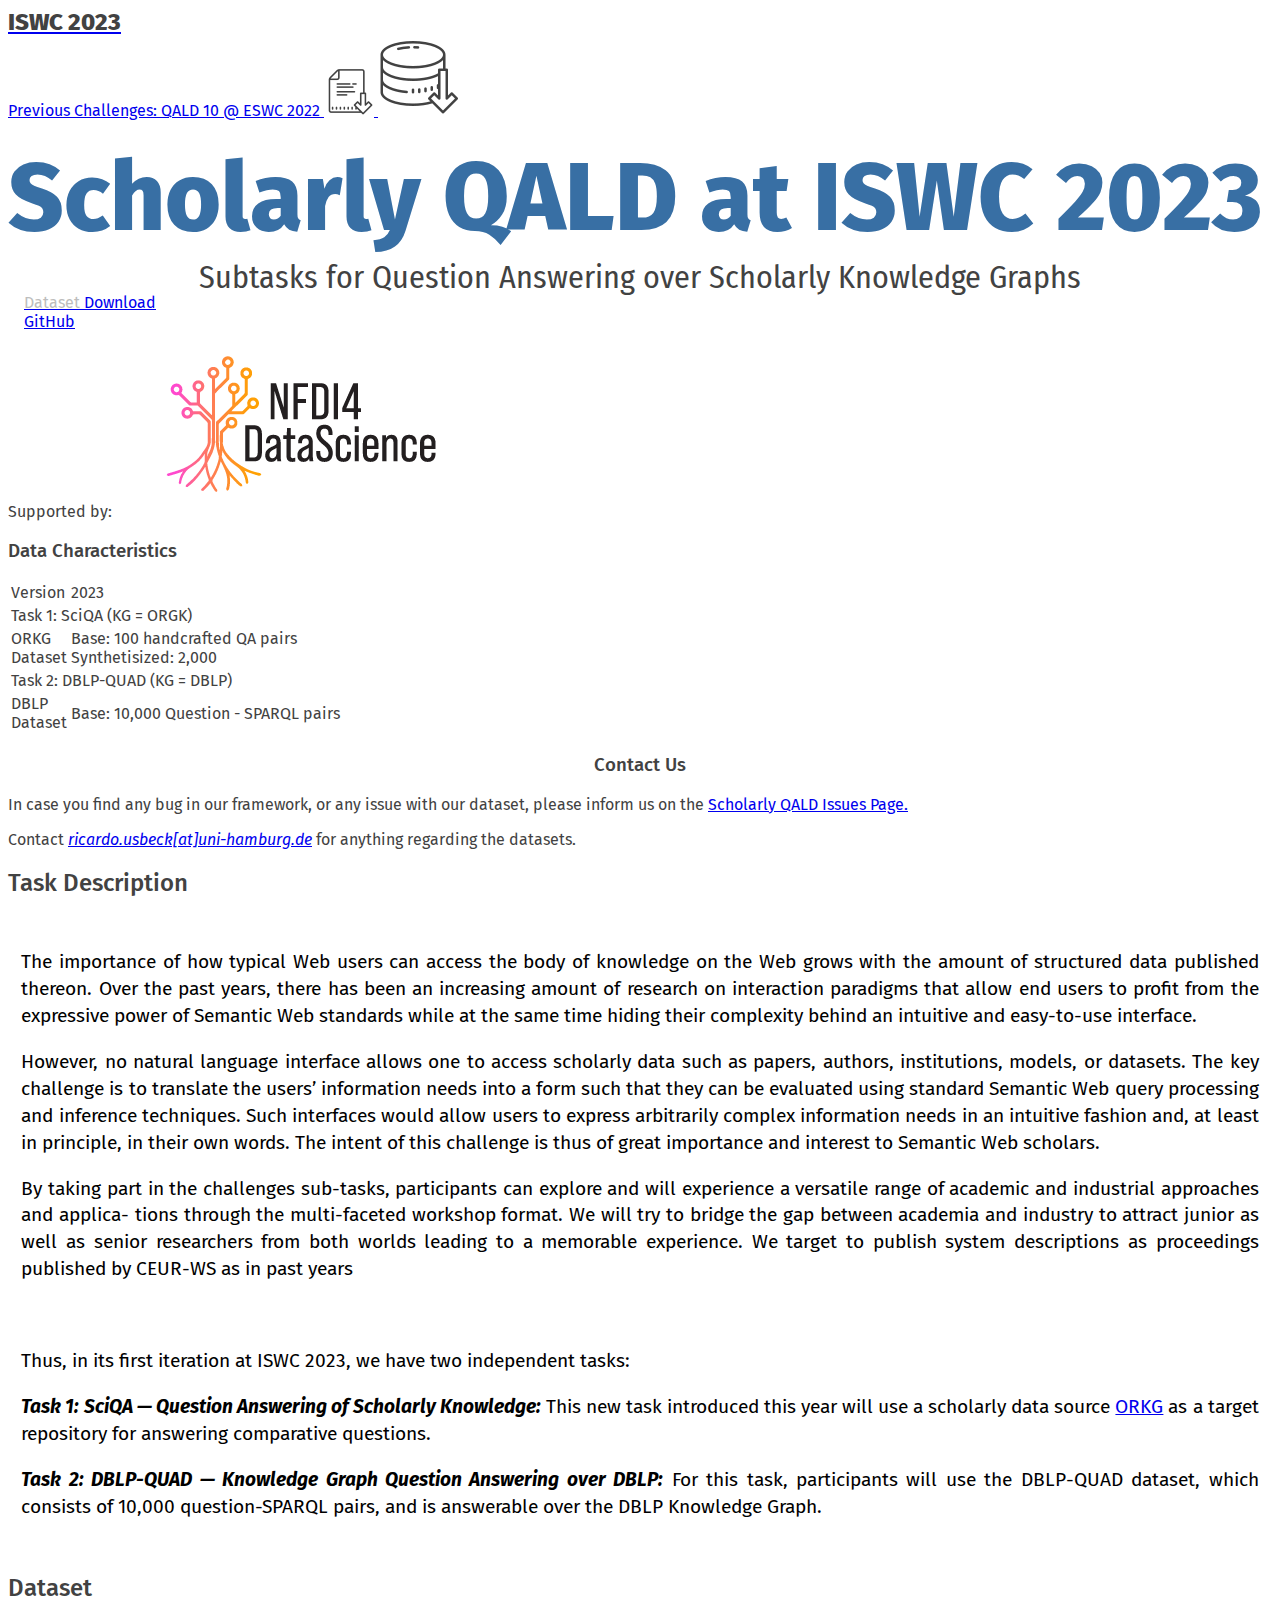
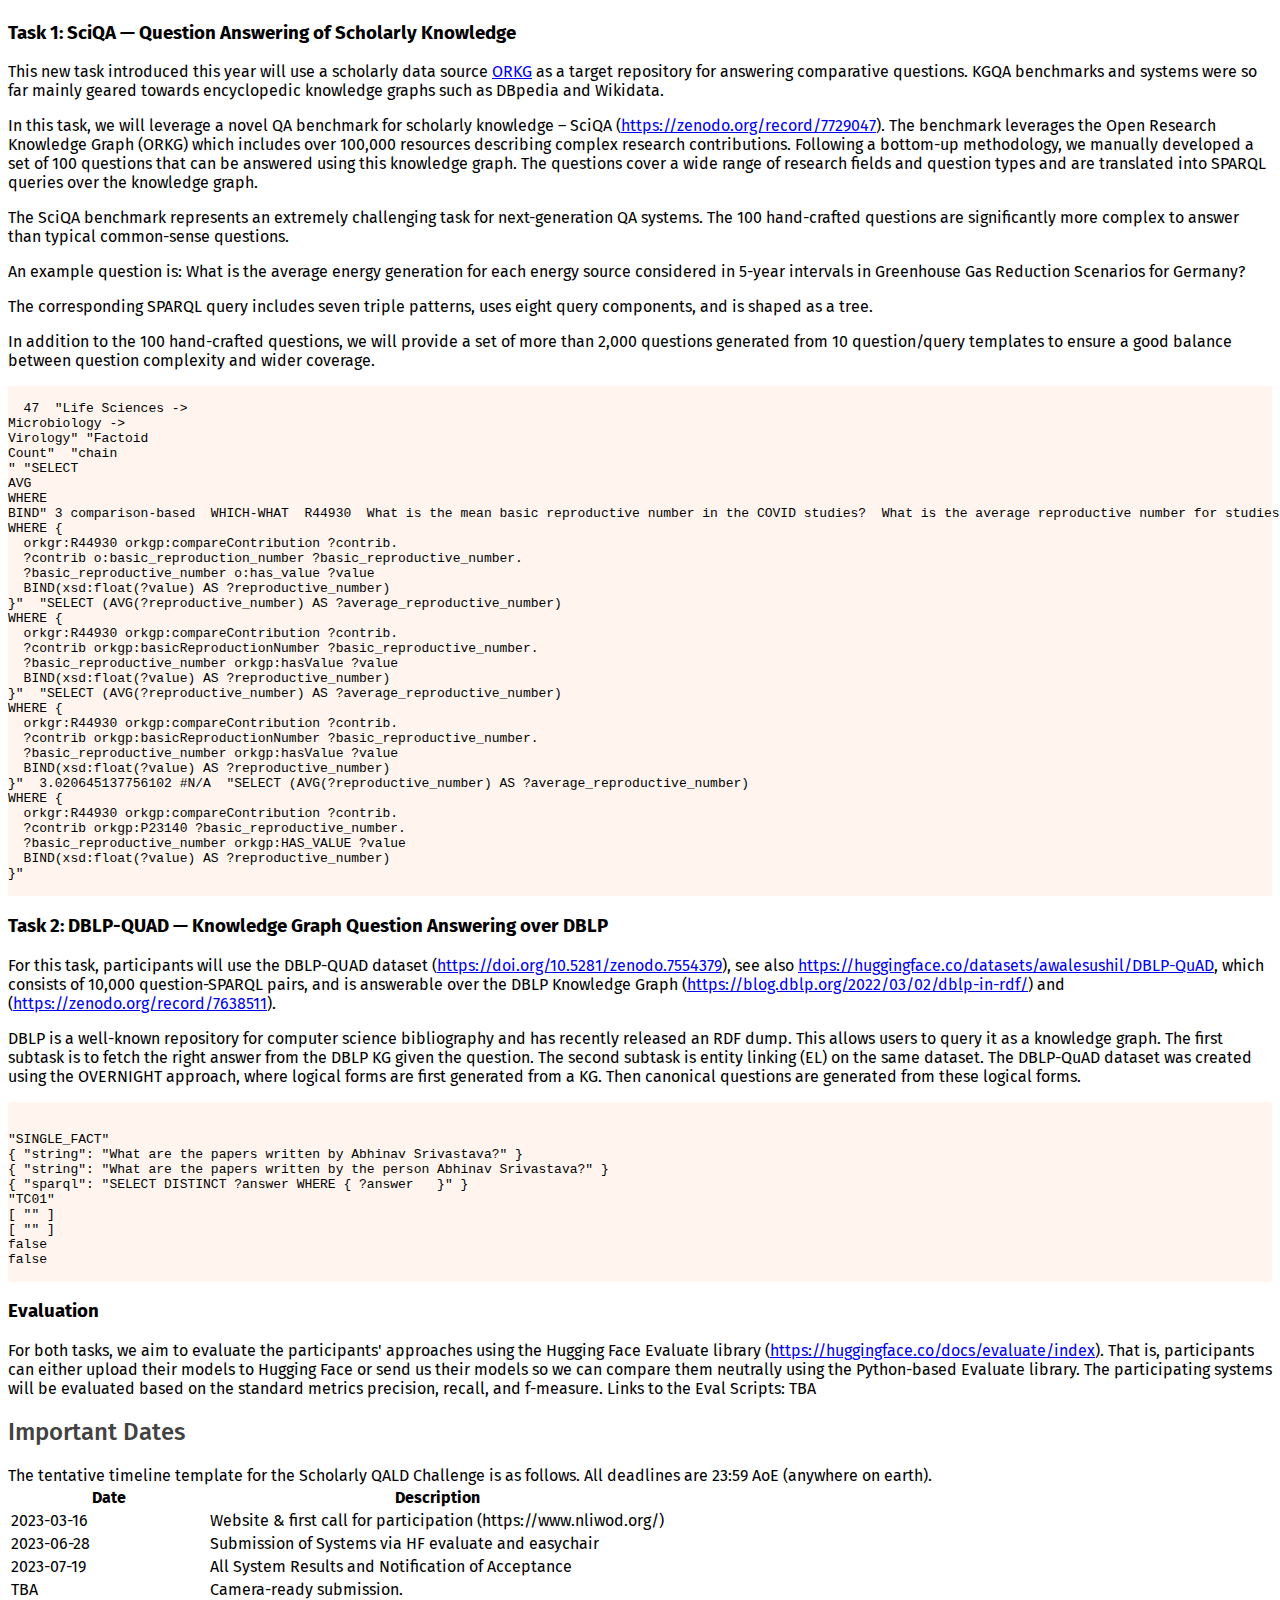
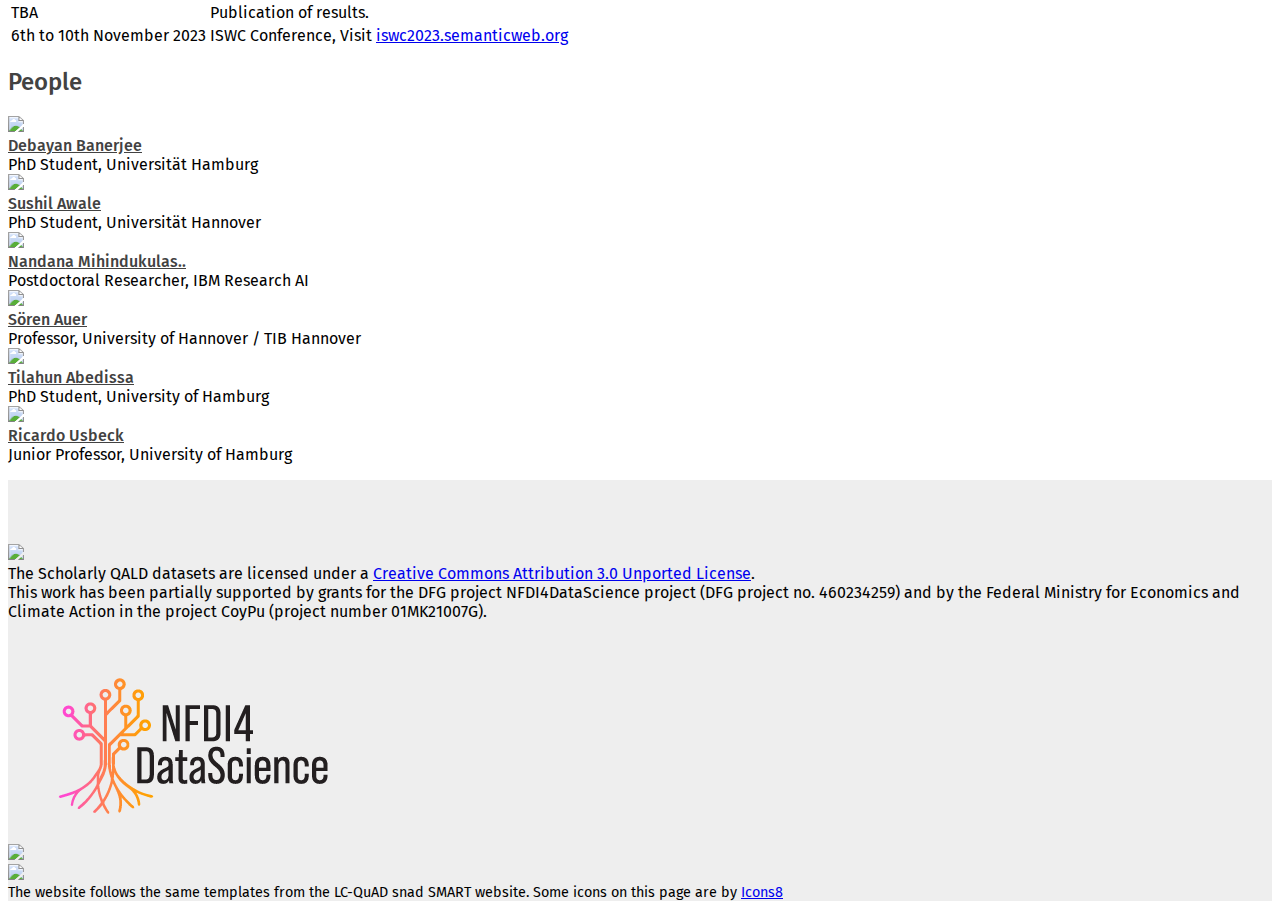
==== 2023/index.html @ 58794888 "Updated the challenge website to match this years task" ====
<!DOCTYPE html>
<html>

  <head>
    <!-- Standard Meta -->
    <meta charset="utf-8" />
    <meta name="viewport" content="width=device-width, initial-scale=1.0, maximum-scale=1.0">
    <script src="https://ajax.googleapis.com/ajax/libs/jquery/3.2.0/jquery.min.js"></script>
    <script src="https://code.jquery.com/ui/1.12.1/jquery-ui.js" integrity="sha256-T0Vest3yCU7pafRw9r+settMBX6JkKN06dqBnpQ8d30=" crossorigin="anonymous"></script>

    <script src="static/semanticui/semantic.js"></script>

    <!-- Fonts -->
    <link href="https://fonts.googleapis.com/css?family=Scope+One|Roboto+Condensed:300,400,700|Inconsolata" rel="stylesheet">
    <link href="https://fonts.googleapis.com/css?family=Fira+Mono:300,400|Fira+Sans+Condensed|Fira+Sans:300,400,500,600,700,800" rel="stylesheet">

    <!-- Site Properties -->
    <title>Scholarly QALD Challenge 2023 | Scholarly Question Answering over Linked Data including ORKG and DBLP</title>
    <link rel="stylesheet" type="text/css" href="static/semanticui/semantic.min.css">
    <style type="text/css">
      /*System Wide */

      .alert-box {
        color:#555;
        border-radius:10px;
        font-family:Tahoma,Geneva,Arial,sans-serif;
        padding:10px 10px 10px 36px;
        margin:10px;
      }

      .notice {
        background:#e3f7fc url('images/notice.png') no-repeat 10px 50%;
        border:1px solid #8ed9f6;
      }

      body {
        font-family: 'Fira Sans'
      }

      #header #header-menu #left-menu a {
        font-size: 1.5em;
      }

      #header #header-menu #left-menu a #titleicon {
        color: #424242;
      }

      #header #header-menu #left-menu a #title {
        font-family: 'Fira Sans';
        font-weight: 800;
        color: #424242;
        /*        font-family: 'Lato';*/
      }

      #body {
        margin-bottom: 1rem;
        margin-top: 1rem;
      }

      /* For the titles */

      #body #names #maintitle {
        color: #386FA4;
        font-size: 6rem;
        font-weight: 800;
        line-height: 1.3em;
        letter-spacing: 0em;
      }

      #body #names #maintitle #funny {
        font-size: 0.6em;
      }

      #body #names #subtitle {
        font-family: 'Fira Sans Condensed', sans-serif;
        color: #424242;
        font-size: 2em;
        line-height: 1em;
        text-align: center;
        text-rendering: optimizeLegibility;
      }

      /* For the modal */

      .ui.modal .modalsparqls {
        padding-top: 1em;
        /*        padding-bottom: 1em;*/
      }

      .ui.modal .modalsparqls .item {
        padding-bottom: 1em;
        /*        border-bottom: 2px dashed #E0E0E0;*/
      }

      .ui.modal .modalsparqls .item .content .header {
        color: #424242;
        font-weight: 400;
        font-family: "Fira Sans";
      }

      .ui.modal p {
        color: #424242;
        font-size: 1.2em;
        text-align: left;
        padding-left: 2em;
        font-family: "Fira Mono", monospace;
      }

      .ui.modal .sparql.line {
        display: block;
      }

      .ui.modal .sparql.sparql-triple {
        margin-left: 3px;
        border-left: 1px solid #BDBDBD;
        padding-left: 2em;
      }

      .ui.modal .sparql.sparql-triple a {
        color: #424242;
        border-bottom: 1px dashed #424242;
      }

      .ui.modal .actions #downloadbutton {
        background-color: #424242;

      }

      /*Side bar*/

      #body #sidebar {
        color: #424242;
      }

      #body #sidebar #download {
        padding-left: 1em;
        padding-right: 1em;
        font-family: 'Fira Sans';
      }

      #body #sidebar #download a {
        background-color: #424242;
      }

      #body #sidebar #downloadbutton {
        font-family: "Fira Sans";
      }

      #body #sidebar #downloadbutton #subtext {
        font-weight: 400;
        color: #BDBDBD;
      }

      #body #sidebar #download #description  {
        font-size: 1em;
        text-rendering: optimizeLegibility;
        font-family: "Fira Sans";
      }

      #body #sidebar #download #explorebutton {
        box-shadow: 0 0 0 1px #424242 inset;
        color: #424242!important;
        border-color: red;
        font-family: "Fira Sans";

      }

      #body #sidebar #resources {
        text-rendering: optimizeLegibility;
      }

      #body #tabletitle {
        text-align: center;
      }

      /* Main Content CSS */

      #body .header {
        font-family: "Fira Sans";
        font-weight: 500;
        color: #424242;
      }

      #body #content #abstract #description {
        text-align: justify;
        text-rendering: optimizeLegibility;
        font-size: 1.2em;
        line-height: 1.4em;
        padding: 0.7em;
        /*      font-weight: 300;*/
      }

      #body #content #example #exdescription {
        text-align: justify;
        text-rendering: optimizeLegibility;
        font-size: 1.2em;
        line-height: 1.4em;
        padding: 0.7em;
        /*      font-weight: 300;*/
      }

      /* Leaderboard */

      #body #leaderboard table thead th {
        color: #424242;
        font-weight: 500;

      }

      #body #leaderboard table tbody #systemname {
        font-size: 1.15rem;
        color: #424242;
      }

      #body #leaderboard table tbody #affiliation {
        font-weight: 300;
        font-size: 0.8;
        color: #424242;
      }

      #body #leaderboard table tbody #system #links .disabled {
        /*      border-bottom: 1px dotted black;*/
        /*      transition: all 0.5s ease;*/
        color: #424242;
        white-space: nowrap;
      }

      #body #leaderboard table tbody #system #links .disabled:hover {
        text-decoration: line-through;
      }

      #body #leaderboard #sidenote {
        text-align: right;
        color: #757575;
      }

      /* Usage Guide */

      #body #content #guide pre .json_field {
        color: #1565c0;
        font-weight: 400;
        font-family: 'Inconsolata', monospace;
      }

      #body #content #guide pre .json_value {
        font-family: 'Fira Sans';
        text-rendering: optimizeLegibility;
      }

      #body #content #guide [data-tab="first"].segment {
        font-size: 1em;
        color: #424242
      }

      #body #content #guide [data-tab="second"].segment {
        font-size: 1em;
        color: #424242;
      }

      #body #content #guide [data-tab="second"].segment .intro {
        font-size: 1.2em;
      }

      #body #content #guide [data-tab="second"].segment .json_field {
        font-family: "Fira Mono";
        margin-left: 1em;
        text-rendering: optimizeLegibility;
        margin-right: 0.5em;
        font-weight: 400;
      }

      #body #content #guide [data-tab="second"].segment .json_value {
        color: #424242;
        font-weight: 400;
      }

      #body #content #guide [data-tab="fourth"].segment .accordion .accordion-title-version {
        font-family: "Fira Sans", sans-serif;
        font-size: 1.4rem;
        font-weight: 600;
        color: #424242;
      }

      #body #content #guide [data-tab="fourth"].segment .accordion .accordion-title-date {
        font-size: 1.4rem;
      }

      #body #content #guide [data-tab="third"].segment .mono {
        font-family: "Fira Mono", monospace;
        text-rendering: optimizeLegibility;
        line-height: 1.4em;
        padding-left: 1em;
        color: #424242;
        }

      #body #content #guide [data-tab="third"].segment .mono span#indent{
       padding-left: 2em;
        font-size: 0.9rem;
      }

      #footer {
        background-color: #eeeeee;
        font-family: "Fira Sans";
        padding-top: 4em;
      }

      #footer #contact .horizontal.divider {
        font-family: "Fira Sans";
        color: #9E9E9E;
      }

      #footer #contact a {
        /*        border-bottom: 1px dashed #424242;*/
        font-family: "Fira Sans";

        /*        color: #424242;*/
      }

      #footer #contact a:hover {
        font-family: "Fira Sans";
      }

      #footer #contact #license {
        /*        display: flex;*/
        /*        flex-direction: row;*/
        text-align: left;
      }

      #footer #contact #license div {
        /*        padding-left: 1em;*/
      }

      #footer #organization .grid {
        padding-top: 2em;
      }

      #footer #organization #asknow #asknowtext {
        font-size: 1.5em;
        font-family: "Fira Sans Condensed";
        color: inherit;
        border-bottom: 1px dashed #424242;
      }

      #footer #organization #asknow #asknowtext:hover {
        font-weight: 700;
      }

      @media screen and (max-device-width: 801px) {
        #body #people .cards .card .content .header {
          font-size: 1em;
        }

        #body #people .cards .card .content .meta {
          font-size: 0.8em;
        }

        #footer #organization #asknow #asknowtext {
          font-size: 1.1em;
        }

        #footer .grid {
          margin-bottom: -1em !important;
        }
      }

      #footer #credits {
        font-size: 0.9em;
      }

    </style>
  </head>

  <body>

    <div id="header" class="ui top large menu">

      <div id="header-menu" class="ui container">

        <div id="left-menu">
          <a class="item" href="https://iswc2023.semanticweb.org/">
            <i class="angle left icon" id="titleicon"></i>
            <!--            <img class="ui avatar mini image" src="resources/sdasmall.png">-->
            <span class="underline" id="title">ISWC 2023</span>
          </a>
        </div>

        <div class="right menu">
          <a class="item" data-content="QALD 10" data-position="bottom center" href="https://www.nliwod.org/challenge">
            <!--            <i class="big github icon"></i>-->
            Previous Challenges: QALD 10 @ ESWC 2022
          </a>
          <a class="item" data-content="Download Paper (TBA)" data-position="bottom center" href="TBA">
            <!--            <i class="big github icon"></i>-->
            <img src="[data-uri]">
          </a>
          <a class="item" data-content="Download Data (GitHub)" data-position="bottom center"
             href="https://github.com/KGQA/scholarly-QALD-challenge">
            <img src="[data-uri]">
          </a>
        </div>

      </div>

    </div>

    <div id="body" class="ui two column centered grid stackable container">

      <div class="row" id="names">
        <div class="ui fluid basic container padded segment">
          <div id="maintitle"> 
            Scholarly QALD at ISWC 2023
          </div>
          <!--
<div id="maintitle">
LC-QuAD
</div>
-->
          <div id="subtitle">
            Subtasks for Question Answering over Scholarly Knowledge Graphs
          </div>
        </div>
      </div>

      <div class="four wide column" id="sidebar">

        <div class="ui center aligned basic segment" id="download">

          <a href="https://github.com/KGQA/scholarly-QALD-challenge" class="ui fluid animated large fade primary button" id="downloadbutton">

            <div class="visible content"><span id="subtext">Dataset</span> Download</div>
            <div class="hidden content">GitHub <i class="external icon"></i></div>

          </a>

        </div>
        <div class="center aligned column" id="sda">
          Supported by:
            <a href="https://www.nfdi4datascience.de/" class="ui centered medium image">
              <img src="static/imgs/nfdi4ds.png" >
            </a>
        </div>
        <div class="ui basic segment" id="stats">

          <h3 class="ui header" id="tabletitle2">Data Characteristics</h3>
          <table class="ui celled unstackable table">

            <tbody>

              <tr>
                <td class="collapsing">
                  Version
                </td>
                <td class="right aligned">2023</td>
              </tr>

              <tr>
                <td class="collapsing" colspan="2"> Task 1: SciQA (KG = ORGK)</td>
              </tr>

              <tr>
                <td class="collapsing">
                   ORKG <br/> Dataset
                </td>
                <td class="left aligned">Base: 100 handcrafted QA pairs<br/>Synthetisized: 2,000</td>
              </tr>

              <tr>
                <td class="collapsing" colspan="2"> Task 2: DBLP-QUAD (KG = DBLP)</td>
              </tr>

              <tr>
                <td class="collapsing">
                  DBLP <br/> Dataset
                </td>
                <td class="left aligned">Base: 10,000 Question - SPARQL pairs</td>
              </tr>
 
            </tbody>

          </table>

        </div>

        <div class="ui divider"></div>

        <div class="ui basic segment" id="resources">
          <h3 class="ui header" id="tabletitle">Contact Us</h3>

          <p id="intro">
            In case you find any bug in our framework, or any issue with our dataset, please inform us on the <a class="underline" href="https://github.com/KGQA/scholarly-QALD-challenge/issues">Scholarly QALD Issues Page.</a>
          </p>

			Contact <a class="underline" href="mailto:ricardo.usbeck@uni-hamburg.de?Subject=scholarly-QALD-challenge" target="_top"><em>ricardo.usbeck[at]uni-hamburg.de</em></a> for anything regarding the datasets.

        </div>



      </div>

      <div class="twelve wide column" id="content">
        
         

	    
	      
       

        <!-- Abstract -->
        <div class="ui padded basic segment" id="abstract">
          <h2 class="ui header">Task Description</h2>
          <div id="description">
            <p>
              The importance of how typical Web users can access the body of knowledge
              on the Web grows with the amount of structured data published thereon. Over
              the past years, there has been an increasing amount of research on interaction
              paradigms that allow end users to profit from the expressive power of Semantic
              Web standards while at the same time hiding their complexity behind an
              intuitive and easy-to-use interface.
              </p><p>
              However, no natural language interface allows one to access scholarly data
              such as papers, authors, institutions, models, or datasets. The key challenge is to
              translate the users’ information needs into a form such that they can be evaluated
              using standard Semantic Web query processing and inference techniques. Such
              interfaces would allow users to express arbitrarily complex information needs in
              an intuitive fashion and, at least in principle, in their own words. The intent
              of this challenge is thus of great importance and interest to Semantic Web
              scholars.
              </p><p>
              By taking part in the challenges sub-tasks, participants can explore and will
              experience a versatile range of academic and industrial approaches and applica-
              tions through the multi-faceted workshop format. We will try to bridge the gap
              between academia and industry to attract junior as well as senior researchers
              from both worlds leading to a memorable experience. We target to publish system descriptions as proceedings published by CEUR-WS as in past years
            </p>
            <br/>
            <p>
            Thus, in its first iteration at ISWC 2023, we have two independent tasks:
            </p>
            <p><em><b>Task 1: SciQA — Question Answering of Scholarly Knowledge:</b></em>  This new task introduced this year will use a scholarly data source <a href="https://orkg.org">ORKG</a> as a target repository for answering comparative questions. </p>
            <p><em><b>Task 2: DBLP-QUAD — Knowledge Graph Question Answering over DBLP:</b></em> For this task, participants will use the DBLP-QUAD dataset, which consists of 10,000 question-SPARQL pairs, and is answerable over the DBLP Knowledge Graph.</p>
            
            <!-- PROCEEDINGS ANNOUNCEMENT GOES HERE -->
          </div>
        </div>


                <!-- Guides -->
                <!--  
        <div class="ui basic padded segment" id="guide">
          <h2 class="ui header">Usage</h2>

          <div class="ui top attached tabular menu">
            <a class="active item" data-tab="first">Cite</a>
            <a class="item" data-tab="second">Docs</a>
            <a class="item" data-tab="third">Schema</a>
            <a class="item" data-tab="fourth">Changelog</a>
          </div>

          <div class="ui bottom attached active padded tab segment" data-tab="first">

            <div id="cite" class="mono">
              @article{smarttask2020,<br>
                <span id="indent">title={{SeMantic AnsweR Type prediction task (SMART) at ISWC 2020 Semantic Web Challenge}},</span><br>
                <span id="indent">author={Nandana Mihindukulasooriya and Mohnish Dubey and Alfio Gliozzo and Jens Lehmann and Axel-Cyrille Ngonga Ngomo and Ricardo Usbeck},</span><br>
                <span id="indent">journal={CoRR/arXiv},</span><br>
                <span id="indent">year={2020},</span><br>
                <span id="indent">volume={abs/2012.00555},</span><br>
                <span id="indent">url={https://arxiv.org/abs/2012.00555}</span><br>
              }

            </div>

          </div>

          <div class="ui bottom attached padded tab segment" data-tab="second">

            <ul class="ui bulleted list">
              <li>Find the <strong>train</strong> and <strong>test</strong> splits at our <a href="https://github.com/smart-task/smart-dataset/tree/master/datasets">github repo also.</a>.</li>
              <li>We're in the process of creating a one-click benchmarking process. For the time being, please contact us to report your results.</li>
            </ul>

          </div>

          <div class="ui bottom attached padded tab segment" data-tab="third">
            <span class="intro">
              Every data item in the dataset consists of the following fields:
            </span><br><br>

            <span>TBD</span>



          </div>

          <div class="ui bottom attached tab segment" data-tab="fourth">
            
<ul class="ui bulleted list">
<li >
<h4>  </h4>
<ul class="ui list">
<li>Updated public website
<li>Published train, test splits</li>
<li> Leaderboard underway</li>
</ul>
</li>
</ul>


            <div class="ui accordion">
              <div class="title active">
                <i class="dropdown icon"></i>
                <span class="accordion-title-version">v0.1.0</span> <span class="accordion-title-date">- 01-07-2019</span>
              </div>
              <div class="content active">
                <ul class="transition visible" style="display: block !important;">
                  <li>[RELEASE] First version of the dataset released with 30,000 datapoints.</li>
                  <li>lc-quad.sda.tech published </li>
                </ul>
              </div>
            </div>
          </div>

        </div>

-->



<!-- Leaderboard 
        
        
        <div class="ui basic padded segment" id="leaderboard">

          <h2 class="ui header">Leaderboard</h2>

          <h3>SMART - DBpedia dataset</h3>

          <table class="ui celled unstackable table">
            <thead>
              <tr>
                <th class="center aligned multi line">System</th>
                <th class="center aligned single line">Accuracy</th>
                <th class="center aligned">NDCG@5</th>
                <th class="center aligned">NDCG@10</th>
              </tr>
            </thead>
            <tbody>
              <tr>
                <td class="center aligned" id="System">
                  <a href="http://ceur-ws.org/Vol-2774/paper-02.pdf">Setty et al.</a>
                </td>
                <td class="center aligned" id="Accuracy">
                  0.98
                </td>
                <td class="center aligned" id="NDCG@5">
                  0.80
                </td>
                <td class="center aligned" id="NDCG@10">
                  0.79
                </td>
              </tr>

              <tr>
                <td class="center aligned" id="System">
                  <a href="http://ceur-ws.org/Vol-2774/paper-03.pdf">Nikas et al.</a>
                </td>
                <td class="center aligned" id="Accuracy">
                  0.96
                </td>
                <td class="center aligned" id="NDCG@5">
                  0.78
                </td>
                <td class="center aligned" id="NDCG@10">
                  0.76
                </td>
              </tr>

              <tr>
                <td class="center aligned" id="System">
                  <a href="http://ceur-ws.org/Vol-2774/paper-01.pdf">Perevalov et al.</a>
                </td>
                <td class="center aligned" id="Accuracy">
                  0.98
                </td>
                <td class="center aligned" id="NDCG@5">
                  0.76
                </td>
                <td class="center aligned" id="NDCG@10">
                  0.73
                </td>
              </tr>


              <tr>
                <td class="center aligned" id="System">
                  <a href="http://ceur-ws.org/Vol-2774/paper-06.pdf">Kertkeidkachorn et al.</a>
                </td>
                <td class="center aligned" id="Accuracy">
                  0.96
                </td>
                <td class="center aligned" id="NDCG@5">
                  0.75
                </td>
                <td class="center aligned" id="NDCG@10">
                  0.72
                </td>
              </tr>


              <tr>
                <td class="center aligned" id="System">
                  <a href="http://ceur-ws.org/Vol-2774/paper-05.pdf">Ammar et al.</a>
                </td>
                <td class="center aligned" id="Accuracy">
                  0.94
                </td>
                <td class="center aligned" id="NDCG@5">
                  0.62
                </td>
                <td class="center aligned" id="NDCG@10">
                  0.61
                </td>
              </tr>

              <tr>
                <td class="center aligned" id="System">
                  <a href="http://ceur-ws.org/Vol-2774/paper-07.pdf">Vallurupalli et al.</a>
                </td>
                <td class="center aligned" id="Accuracy">
                  0.88
                </td>
                <td class="center aligned" id="NDCG@5">
                  0.54
                </td>
                <td class="center aligned" id="NDCG@10">
                  0.52
                </td>
              </tr>

              <tr>
                <td class="center aligned" id="System">
                  <a href="http://ceur-ws.org/Vol-2774/paper-04.pdf">Steinmetz et al.</a>
                </td>
                <td class="center aligned" id="Accuracy">
                  0.74
                </td>
                <td class="center aligned" id="NDCG@5">
                  0.54
                </td>
                <td class="center aligned" id="NDCG@10">
                  0.52
                </td>
              </tr>
              
              <tr>
                <td class="center aligned" id="System">
                  <a href="http://ceur-ws.org/Vol-2774/paper-08.pdf">Bill et al.</a>
                </td>
                <td class="center aligned" id="Accuracy">
                  0.79
                </td>
                <td class="center aligned" id="NDCG@5">
                  0.31
                </td>
                <td class="center aligned" id="NDCG@10">
                  0.30
                </td>
              </tr>


            
            </tbody>
          </table>

          <h3>SMART - Wikidata dataset</h3>

          <table class="ui celled unstackable table">
            <thead>
            <tr>
              <th class="center aligned multi line">System</th>
                <th class="center aligned single line">Accuracy</th>
                <th class="center aligned">MRR</th>
            </tr>
            </thead>
            <tbody>
            <tr>
              <td class="center aligned" id="System">
                <a href="http://ceur-ws.org/Vol-2774/paper-02.pdf">Setty et al.</a>
              </td>
              <td class="center aligned" id="Accuracy">
                0.97
              </td>
              <td class="center aligned" id="MRR">
                0.68
              </td>
            </tr>

             <tr>
              <td class="center aligned" id="System">
                <a href="http://ceur-ws.org/Vol-2774/paper-06.pdf"> Kertkeidkachorn et al.</a>
              </td>
              <td class="center aligned" id="Accuracy">
                0.96
              </td>
              <td class="center aligned" id="MRR">
                0.59
              </td>
            </tr>

             <tr>
              <td class="center aligned" id="System">
                <a href="http://ceur-ws.org/Vol-2774/paper-07.pdf">Vallurupalli et al.</a>
              </td>
              <td class="center aligned" id="Accuracy">
                0.85
              </td>
              <td class="center aligned" id="MRR">
                0.40
              </td>
            </tr>
            </tbody>
          </table>

          <h3>References</h3>
          <div id="partipant">
            [1] <a href="http://ceur-ws.org/Vol-2774/paper-05.pdf">A Methodology for Hierarchical Classification of Semantic Answer Types of Questions</a> <br>
            <i> Ammar Ammar, Shervin Mehryar, and Remzi Celebi  </i>
          </div>
          <div id="partipant">
            [2] <a href="http://ceur-ws.org/Vol-2774/paper-08.pdf">Question Embeddings for Semantic Answer Type Prediction</a> <br><i> Eleanor Bill and Ernesto Jiménez-Ruiz </i>
          </div>
          <div id="partipant">
            [3]  <a href="http://ceur-ws.org/Vol-2774/paper-06.pdf">Hierarchical Contextualized RepresentationModels for Answer Type Prediction</a> <br>
            <i> Natthawut Kertkeidkachorn, Rungsiman Nararatwong, Phuc Nguyen, Ikuya Yamada, Hideaki Takeda, and Ryutaro Ichise </i>
          </div>
          <div id="partipant">
            [4] <a href="http://ceur-ws.org/Vol-2774/paper-03.pdf">Two-stage Semantic Answer Type Prediction for QA using BERT and Class-Specificity Rewarding</a> <br>
            <i> Christos Nikas, Pavlos Fafalios, and Yannis Tzitzikas </i>
          </div>
          <div id="partipant">
            [5] <a href="http://ceur-ws.org/Vol-2774/paper-01.pdf">Augmentation-based Answer Type Classification of the SMART dataset</a> <br>
            <i> Aleksandr Perevalov and Andreas Both </i>
          </div>
          <div id="partipant">
            [6] <a href="http://ceur-ws.org/Vol-2774/paper-02.pdf">Semantic Answer Type Prediction using BERT: IAI at the ISWC SMART Task 2020</a> <br>
            <i> Vinay Setty and Krisztian Balog </i>
          </div>
          <div id="partipant">
            [7] <a href="http://ceur-ws.org/Vol-2774/paper-04.pdf">COALA - A Rule-Based Approach to Answer Type Prediction</a> <br><i> Nadine Steinmetz and Kai-Uwe Sattler  </i>
          </div>
          <div id="partipant">
            [8] <a href="http://ceur-ws.org/Vol-2774/paper-07.pdf">Fine and Ultra-Fine Entity Type Embeddings for Question Answering</a> <br>
            <i> Sai Vallurupalli, Jennifer Sleeman, and  Tim Finin</i>
          </div>

        </div>
-->
<!--
        <div class="ui padded basic segment" id="example">
          <h2 class="ui header">Example for tasks</h2>
           <div id="exdescription1">
              Task 1: The following table illustrates some example questions and expected answer types from DBpedia ontology and Wikidata ontology.
            <div class="ui padded basic segment">
              <table class="ui celled unstackable table">
                <thead>
                <tr>
                  <th class="center aligned single line" rowspan="2">Question</th>
                  <th class="center aligned" colspan="2">Answer Type</th>
                </tr>
                <tr>
                  <th class="center aligned">DBpedia</th>
                  <th class="center aligned">Wikidata</th>
                </tr>
                </thead>
                <tbody>
                <tr>
                  <td>Which languages were influenced by Perl?</td>
                  <td class="center aligned">dbo:ProgrammingLanguage</td>
                  <td class="center aligned">wd:Q9143</td>
                </tr>
                <tr>
                  <td>Give me all actors starring in movies directed by and starring William Shatner.</td>
                  <td class="center aligned">dbo:Actor</td>
                  <td class="center aligned">wd:Q33999</td>
                </tr>
                <tr>
                  <td>How many employees does IBM have?</td>
                  <td class="center aligned">number</td>
                  <td class="center aligned">number</td>
                </tr>
                </tbody>
              </table>
            </div>
           <div id="exdescription2" >
              Task 2: The following table illustrates some example questions and expected relation prediction from DBpedia ontology and Wikidata ontology.
            <div class="ui padded basic segment">
              <table class="ui celled unstackable table">
                <thead>
                <tr>
                  <th class="center aligned single line" rowspan="2">Question</th>
                  <th class="center aligned" colspan="2">Relation</th>
                </tr>
                <tr>
                  <th class="center aligned">DBpedia</th>
                  <th class="center aligned">Wikidata</th>
                </tr>
                </thead>
                <tbody>
                <tr>
                  <td>Which languages were influenced by Perl?</td>
                  <td class="center aligned">dbo:influencedBy</td>
                  <td class="center aligned">wdt:P737</td>
                </tr>
                <tr>
                  <td>Give me all actors starring in movies directed by and starring William Shatner.</td>
                  <td class="center aligned">dbo:starring, dbo:director</td>
                  <td class="center aligned">wdt:P161, wdt:P57</td>
                </tr>
                <tr>
                  <td>How many employees does IBM have?</td>
                  <td class="center aligned">dbo:numberOfEmployees</td>
                  <td class="center aligned">wdt:P1128</td>
                </tr>
                </tbody>
              </table>
            </div>
        </div>
-->
        <div class="ui padded basic segment" id="dataset">

          <!--          <h2 class="ui header"><span id="funny">༼ つ ◕_◕ ༽つ</span></h2>-->
          <h2 class="ui header">Dataset</h2>
          <h3>Task 1: SciQA — Question Answering of Scholarly Knowledge</h3>
          <div id="dataset-desc">
            <p>This new task introduced this year will use a scholarly data source <a href="https://orkg.org">ORKG</a> as a target repository for answering comparative questions. KGQA benchmarks and systems were so far mainly geared towards encyclopedic knowledge graphs such as DBpedia and Wikidata. </p>
            <p>In this task, we will leverage a novel QA benchmark for scholarly knowledge – SciQA (<a href="https://zenodo.org/record/7729047">https://zenodo.org/record/7729047</a>). The benchmark leverages the Open Research Knowledge Graph (ORKG) which includes over 100,000 resources describing complex research contributions. Following a bottom-up methodology, we manually developed a set of 100 questions that can be answered using this knowledge graph. The questions cover a wide range of research fields and question types and are translated into SPARQL queries over the knowledge graph. </p>
            <p>The SciQA benchmark represents an extremely challenging task for next-generation QA systems. The 100 hand-crafted questions are significantly more complex to answer than typical common-sense questions.</p>
            <p>An example question is:
              What is the average energy generation for each energy source considered in 5-year intervals in Greenhouse Gas Reduction Scenarios for Germany?
            </p>
            <p>
              The corresponding SPARQL query includes seven triple patterns, uses eight query components, and is shaped as a tree.
            </p>
            <p>In addition to the 100 hand-crafted questions, we will provide a set of more than 2,000 questions generated from 10 question/query templates to ensure a good balance between question complexity and wider coverage.</p>            

        <pre style="background-color: seashell"><code>
  47  "Life Sciences ->
Microbiology ->
Virology" "Factoid
Count"  "chain
" "SELECT
AVG
WHERE
BIND" 3 comparison-based  WHICH-WHAT  R44930  What is the mean basic reproductive number in the COVID studies?  What is the average reproductive number for studies?  What is the average reproductive number in "COVID-19 Reproductive Number Estimates"?  "SELECT (AVG(?reproductive_number) AS ?average_reproductive_number)
WHERE {
  orkgr:R44930 orkgp:compareContribution ?contrib.
  ?contrib o:basic_reproduction_number ?basic_reproductive_number.
  ?basic_reproductive_number o:has_value ?value
  BIND(xsd:float(?value) AS ?reproductive_number)
}"  "SELECT (AVG(?reproductive_number) AS ?average_reproductive_number)
WHERE {
  orkgr:R44930 orkgp:compareContribution ?contrib.
  ?contrib orkgp:basicReproductionNumber ?basic_reproductive_number.
  ?basic_reproductive_number orkgp:hasValue ?value
  BIND(xsd:float(?value) AS ?reproductive_number)
}"  "SELECT (AVG(?reproductive_number) AS ?average_reproductive_number)
WHERE {
  orkgr:R44930 orkgp:compareContribution ?contrib.
  ?contrib orkgp:basicReproductionNumber ?basic_reproductive_number.
  ?basic_reproductive_number orkgp:hasValue ?value
  BIND(xsd:float(?value) AS ?reproductive_number)
}"  3.020645137756102 #N/A  "SELECT (AVG(?reproductive_number) AS ?average_reproductive_number)
WHERE {
  orkgr:R44930 orkgp:compareContribution ?contrib.
  ?contrib orkgp:P23140 ?basic_reproductive_number.
  ?basic_reproductive_number orkgp:HAS_VALUE ?value
  BIND(xsd:float(?value) AS ?reproductive_number)
}"
        </code></pre>
</div>
            <h3>Task 2: DBLP-QUAD — Knowledge Graph Question Answering over DBLP</h3>
            <div>
            <p>For this task, participants will use the DBLP-QUAD dataset (<a href="https://doi.org/10.5281/zenodo.7554379">https://doi.org/10.5281/zenodo.7554379</a>), see also <a href="https://huggingface.co/datasets/awalesushil/DBLP-QuAD">https://huggingface.co/datasets/awalesushil/DBLP-QuAD</a>, which consists of 10,000 question-SPARQL pairs, and is answerable over the DBLP Knowledge Graph (<a href="https://blog.dblp.org/2022/03/02/dblp-in-rdf/">https://blog.dblp.org/2022/03/02/dblp-in-rdf/</a>) and (<a href="https://zenodo.org/record/7638511">https://zenodo.org/record/7638511</a>). 
            </p>
            <p>DBLP is a well-known repository for computer science bibliography and has recently released an RDF dump. This allows users to query it as a knowledge graph. The first subtask is to fetch the right answer from the DBLP KG given the question. The second subtask is entity linking (EL) on the same dataset. The DBLP-QuAD dataset was created using the OVERNIGHT approach, where logical forms are first generated from a KG. Then canonical questions are generated from these logical forms.
            </p>
            <pre style="background-color: seashell"><code>
  
"SINGLE_FACT"
{ "string": "What are the papers written by Abhinav Srivastava?" }
{ "string": "What are the papers written by the person Abhinav Srivastava?" }
{ "sparql": "SELECT DISTINCT ?answer WHERE { ?answer <https://dblp.org/rdf/schema#authoredBy> <https://dblp.org/pid/77/252> }" }
"TC01"
[ "<https://dblp.org/pid/77/252>" ]
[ "<https://dblp.org/rdf/schema#authoredBy>" ]
false
false 
            </code></pre>           
          </div>
        

           <h3>Evaluation</h3>
          <div>
          For both tasks, we aim to evaluate the participants' approaches using the Hugging Face Evaluate library (<a href="https://huggingface.co/docs/evaluate/index">https://huggingface.co/docs/evaluate/index</a>). That is, participants can either upload their models to Hugging Face or send us their models so we can compare them neutrally using the Python-based Evaluate library. The participating systems will be evaluated based on the standard metrics precision, recall, and f-measure.

          Links to the Eval Scripts: TBA
          </div>
        </div>
        <!--<div class="ui padded basic segment" id="evaluation">

          <h2 class="ui header">Evaluation Metrics</h2>
          <div id="evaluation-metrics-desc">
            <h3>Task 1: Answer Type Prediction</h3>
            <p>For each natural language question in the test set, the participating systems are expected to provide two predictions:
            answer category and answer type. Answer category can be either "resource", "literal" or "boolean". The format is as the same
            as the training data.<p/>

            <p>If answer category is "resource", the answer type should be an ontology class (DBpedia or Wikidata, depending on the dataset). The systems
            could predict a ranked list of classes from the corresponding ontology. If answer category is "literal", the answer type can be either "number", "date" or "string".</p>

            <p>Category predication will be considered as a multi-class classification problem and <b>accuracy score</b> will be used as the metric. For type predication, we will use the metric <b>lenient NDCG@k with a Linear decay</b> from the paper from <a href="https://krisztianbalog.com/files/cikm2012-querytypes.pdf">Balog and Neumayer</a>.</p>

            <p>The evaluation scripts can be found <a href="https://github.com/smart-task/smart-2021-dataset">here</a>.</p>

            <h3>Task 2: Relation Prediction</h3>
            <p> For each question, the participating systems are supposed to provide a list of relations. The format of
            the expected system output is as follows:</p>
          <div>
            <div>
              For SMART2022-RL-DBpdia. The format is slightly different from the train data. When there is a multiple
              equally valid relations such as "dbo:locatedInArea", "dbo:isPartOf", "dbo:location", "dbo:region", the
              participantly are only expected to provide any one of them (not all).
              <pre style="background-color: seashell"><code>
[
  {
    "id": "smart-2022-rl-dbpedia-test-0",
    "relations": ["dbo:location"]
  },
  {
    "id": "smart-2022-rl-wikidata-test-1",
    "relations": ["dbo:award", "dbo:director"]
  }
]
            </code></pre>
            </div>
            <div>
            For SMART2022-RL-Wikidata. The systems are needed to provide the list of relations similar to the training
              data.
            <pre style="background-color: seashell"><code>
[
  {
    "id": "smart-2022-rl-wikidata-test-0",
    "relations": ["P4599"]
  },
  {
    "id": "smart-2022-rl-wikidata-test-1",
    "relations": ["P166", "P805"]
  }
]
            </code></pre>
          </div>
        </div>
            <p>The list of system predicted relations will be compared with the gold list of relations and <b>precision,
              recall, and F1</b> metrics will be calculated for all questions. <b>Micro F1</b> will be used to rank the systems.</p>
            <p>The evaluation scripts can be found <a href="https://github.com/smart-task/smart-2021-dataset">here</a>.</p>
          </div>

         

	<div class="ui padded basic segment" id="submission">
          <h2 class="ui header">Submission Details</h2>
          <div id="submission-desc">
              <p>Participants are requested to submit the system output for the test data.
The format is as same as the training data. In addition, the participants
are requested to submit a system description that will be included in a
joint ISWC challenge proceedings volume in CEUR. System descriptions must
be in English either in PDF or HTML, formatted in the style of LNCS, and no
longer than 12 pages. Submissions can be sent via <a href="https://easychair.org/my/conference?conf=smart20210">EasyChair</a>.
There is a <a href="https://smart-task-iswc.slack.com/"><em>slack workspace</em></a> for the challenge related discussions,
please send an <a class="underline" href="mailto:nandana.m@ibm.com?Subject=SMART-task" target="_top"><em>email</em></a> for an invite. The accepted
systems will get the opportunity to show their results during the ISWC 2022
poster and demo session.</p>
          </div>
        </div>
-->
        <!-- Leaderboard -->
        <div class="ui basic padded segment" id="dates">

          <h2 class="ui header">Important Dates</h2>
          The tentative timeline template for the Scholarly QALD Challenge is as follows. All deadlines are 23:59 AoE (anywhere on earth).
          <table class="ui celled unstackable table">
            <thead>
            <tr>
              <th class="single line">Date</th>
              <th class="center aligned single line">Description</th>
            </tr>
            </thead>
            <tbody>
            <tr>
              <td class="left aligned">
                2023-03-16
              </td>
              <td class="left aligned">
                Website & first call for participation (https://www.nliwod.org/) 
              </td>
            </tr>
            <tr>
              <td class="left aligned">
                2023-06-28
              </td>
              <td class="left aligned">
                Submission of Systems via HF evaluate and easychair 
              </td>
            </tr>
            <tr>
              <td class="left aligned">
                2023-07-19
              </td>
              <td class="left aligned">
                All System Results and Notification of Acceptance
              </td>
            </tr>
            <tr>
              <td class="left aligned">
                TBA
              </td>
              <td class="left aligned">
                Camera-ready submission.
              </td>
            </tr>
            <tr>
              <td class="left aligned">
                TBA
              </td>
              <td class="left aligned">
                Publication of results. 
              </td>
            </tr>
            <tr>
              <td class="left aligned">
                6th to 10th November 2023
              </td>
              <td class="left aligned">
                ISWC Conference, Visit <a href="https://iswc2023.semanticweb.org/"> iswc2023.semanticweb.org</a>
              </td>
            </tr>
            </tbody>
        </table>
        </div>
      

          <!-- <div id="sidenote"> -->
            <!-- <span id="asterix">*</span> -->
            <!-- We're in the process of automating the benchmarking process, to populate the leaderboard. In the meantime, please get in touch with us at <a class="underline" href="mailto:priyansh.trivedi@uni-bonn.de?Subject=LC-QuAD Benchmarking" target="_top">priyansh.trivedi@uni-bonn.de</a> to add your entry here, and we'll do it manually. -->
<!--              Apologies for this inconvenience.-->
          <!-- </div> -->

        <div class="ui padded segment" id="people">

          <h2 class="ui header">People</h2>
          <div class="ui five doubling link cards">

            <div class="card">
              <a class="image" href="https://www.inf.uni-hamburg.de/en/inst/ab/lt/people/debayan-banerjee.html">
                <img src="static/imgs/debayan.jpeg">
              </a>
              <div class="content">
                <a class="header" href="https://www.inf.uni-hamburg.de/en/inst/ab/lt/people/debayan-banerjee.html">Debayan Banerjee</a>
                <div class="meta">
                  <a>PhD Student, Universität Hamburg</a>
                </div>
              </div>
            </div> 

            <div class="card">
              <a class="image" href="NN">
                <img src="static/imgs/NN.jpeg">
              </a>
              <div class="content">
                <a class="header" href="NN">Sushil Awale</a>
                <div class="meta">
                  <a>PhD Student, Universität Hannover</a>
                </div>
              </div>
            </div> 

            <div class="card">
              <a class="image" href="https://researcher.watson.ibm.com/researcher/view.php?person=ibm-NANDANA.SAMPATH.MIHINDUKULASOORIYA">
                <img src="static/imgs/nandana.png">
              </a>
              <div class="content">
                <a class="header" href="https://researcher.watson.ibm.com/researcher/view.php?person=ibm-NANDANA.SAMPATH.MIHINDUKULASOORIYA">Nandana Mihindukulas..</a>
                <div class="meta">
                  <a>Postdoctoral Researcher, IBM Research AI</a>
                </div>
              </div>
            </div>

            <div class="card">
              <a class="image" href="https://www.tib.eu/de/forschung-entwicklung/forschungsgruppen-und-labs/data-science-digital-libraries/mitarbeiterinnen-und-mitarbeiter/soeren-auer">
                <img src="static/imgs/NN.jpg">
              </a>
              <div class="content">
                <a class="header" href="https://www.tib.eu/de/forschung-entwicklung/forschungsgruppen-und-labs/data-science-digital-libraries/mitarbeiterinnen-und-mitarbeiter/soeren-auer">Sören Auer</a>
                <div class="meta">
                  <a> Professor, University of Hannover / TIB Hannover</a>
                </div>
              </div>
            </div>
          

            <div class="card">
              <a class="image" href="NN">
                <img src="static/imgs/NN.jpeg">
              </a>
              <div class="content">
                <a class="header" href="NN">Tilahun Abedissa</a>
                <div class="meta">
                  <a>PhD Student, University of Hamburg</a>
                </div>
              </div>
            </div> 

            <div class="card">
              <a class="image" href="https://www.inf.uni-hamburg.de/sems">
                <img src="static/imgs/ricardo.jpg">
              </a>
              <div class="content">
                <a class="header" href="https://www.inf.uni-hamburg.de/sems">Ricardo Usbeck</a>
                <div class="meta">
                  <a>Junior Professor, University of Hamburg</a>
                </div>
              </div>
            </div>
          </div>
        </div>

      </div>

    </div>


    <div class="ui padded footer vertical segment" id="footer">
      <div class="ui stackable middle aligned divided grid container">

        <div class="center aligned eight wide column" id="contact">
          <div class="footer-header">

            <div class="ui social notlast padded doubling grid" id="license">

              <div class="four wide column">
                <a href="http://google.com" class="ui image">
                  <img  src="static/imgs/by.png">
                  </a>
              </div>

              <div class="twelve wide column">

                The Scholarly QALD datasets are licensed under a <a rel="license" href="http://creativecommons.org/licenses/by/3.0/deed.en_US">Creative Commons Attribution 3.0 Unported License</a>.
              </div>
            </div>

            <div class="ui divider">

            </div>

            <div class="social notfirst" id="email">
              This work has been partially supported by grants for the DFG project NFDI4DataScience project (DFG project no. 460234259) and by the Federal Ministry for Economics and Climate Action in the project CoyPu (project number 01MK21007G). 
            </div>

          </div>
        </div>
        <div class="center aligned eight wide column" id="organization">

          <div class="ui centered two column wide grid">

          <div class="center aligned column" id="sda">
            <a href="https://www.nfdi4datascience.de/" class="ui centered medium image">
              <img src="static/imgs/nfdi4ds.png" >
            </a>
            </div>

            <div class="center aligned column" id="ibm">
            <a class="ui centered medium image" style="vertical-align: middle;">
              <img src="static/imgs/ibm_logo.png" >
            </a>
            </div>

            <div class="center aligned column" id="sda">
            <a href="https://www.inf.uni-hamburg.de/sems" class="ui centered medium image">
              <img src="static/imgs/sems.png">
            </a>
            </div>

          

          </div>

        </div>

      </div>

      <div class="ui basic center aligned segment" id="credits">
        The website follows the same templates from the LC-QuAD snad SMART website. Some icons on this page are by <a href="https://icons8.com/">Icons8</a>
      </div>

    </div>

    <script src="https://code.jquery.com/jquery-migrate-3.0.0.js"></script>
    <script type="text/javascript" src="static/slick/slick.min.js"></script>

    <script type="text/javascript">
      $('#header #header-menu .right.menu .item')
        .popup();

      $('.ui.accordion')
        .accordion({
        exclusive: false
      });

      $('.shape').shape();
      $('#carouselfwd').click(function() {
        console.log('poopright');
        $('.shape').shape('flip right');

      });
      $('#carouselbkwd').click(function() {
        console.log('poopleft');
        $('.shape').shape('flip left');
      });

      $('.ui.longer.modal').modal({
        blurring: true
        //        scrolling content: true
      });

      $('#guide .menu .item').tab();

      $('#explorebutton').click(function() {
        $('.ui.longer.modal').modal('show');
      });

    </script>


  </body>



</html>
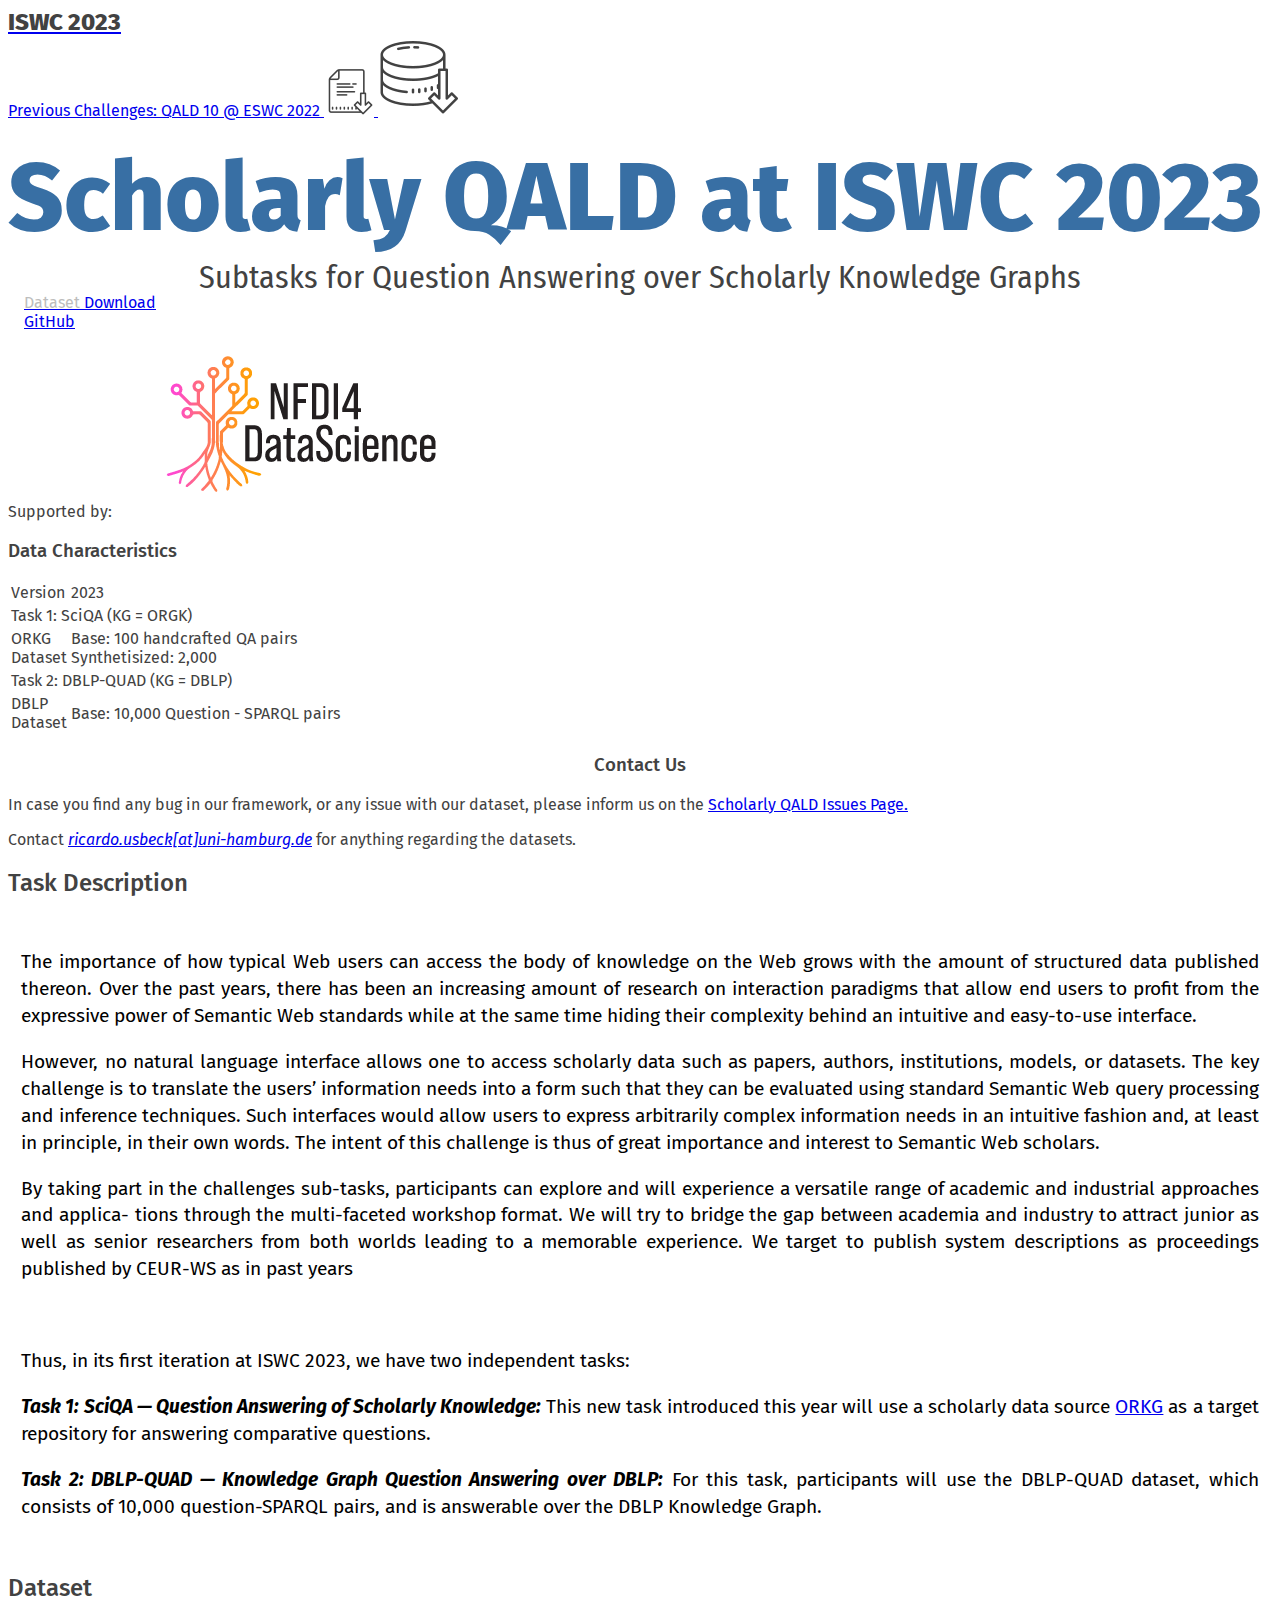
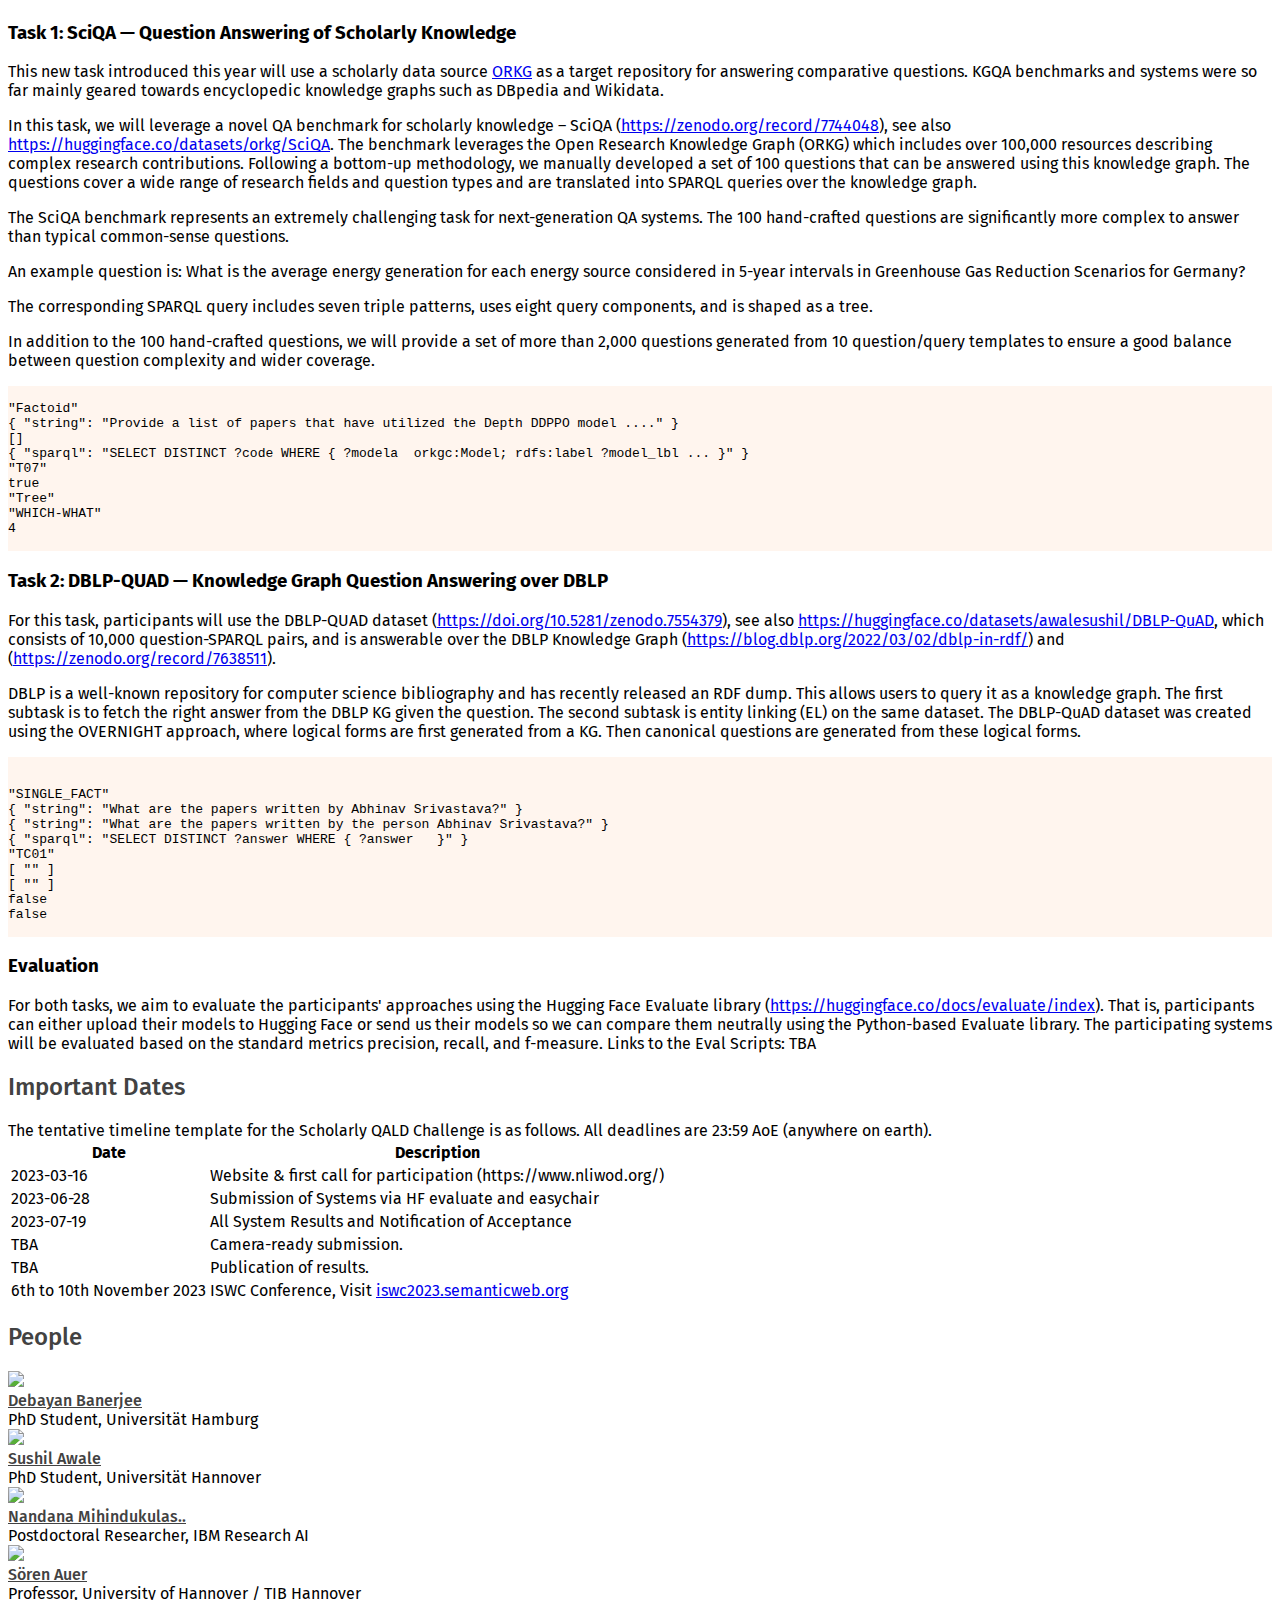
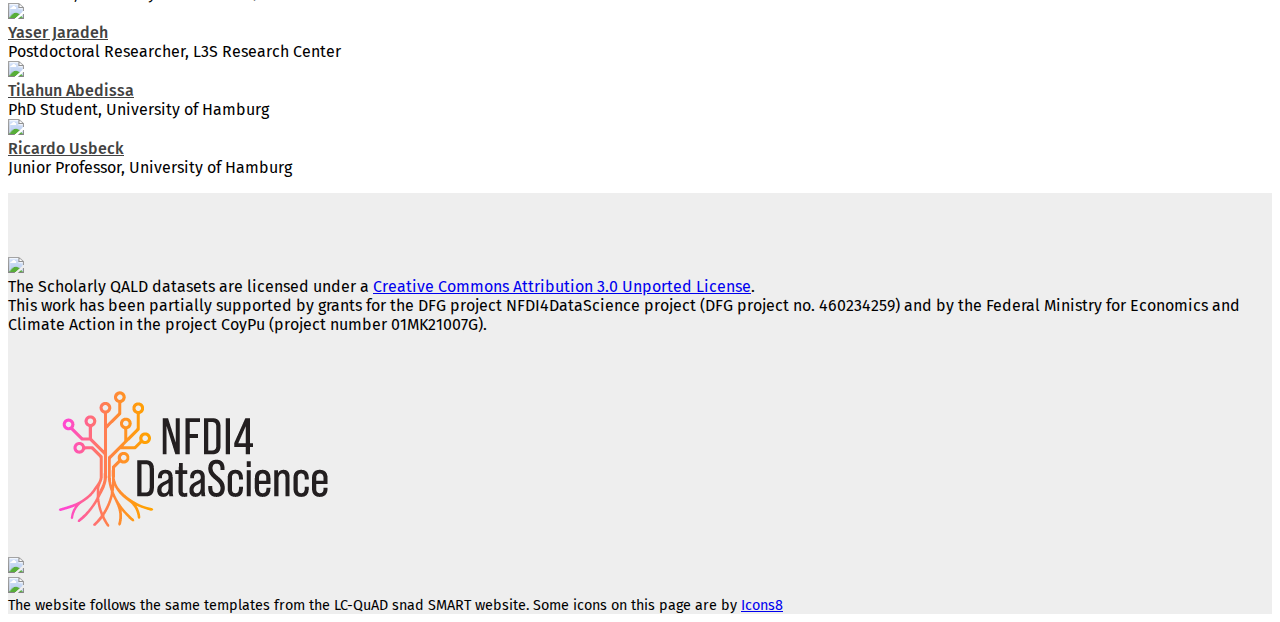
==== commit 5650014b: "Shorten SciQA example snippet" ====
--- a/2023/index.html
+++ b/2023/index.html
@@ -934,7 +934,7 @@
           <h3>Task 1: SciQA — Question Answering of Scholarly Knowledge</h3>
           <div id="dataset-desc">
             <p>This new task introduced this year will use a scholarly data source <a href="https://orkg.org">ORKG</a> as a target repository for answering comparative questions. KGQA benchmarks and systems were so far mainly geared towards encyclopedic knowledge graphs such as DBpedia and Wikidata. </p>
-            <p>In this task, we will leverage a novel QA benchmark for scholarly knowledge – SciQA (<a href="https://zenodo.org/record/7729047">https://zenodo.org/record/7729047</a>). The benchmark leverages the Open Research Knowledge Graph (ORKG) which includes over 100,000 resources describing complex research contributions. Following a bottom-up methodology, we manually developed a set of 100 questions that can be answered using this knowledge graph. The questions cover a wide range of research fields and question types and are translated into SPARQL queries over the knowledge graph. </p>
+            <p>In this task, we will leverage a novel QA benchmark for scholarly knowledge – SciQA (<a href="https://zenodo.org/record/7744048">https://zenodo.org/record/7744048</a>), see also <a href="https://huggingface.co/datasets/orkg/SciQA">https://huggingface.co/datasets/orkg/SciQA</a>. The benchmark leverages the Open Research Knowledge Graph (ORKG) which includes over 100,000 resources describing complex research contributions. Following a bottom-up methodology, we manually developed a set of 100 questions that can be answered using this knowledge graph. The questions cover a wide range of research fields and question types and are translated into SPARQL queries over the knowledge graph. </p>
             <p>The SciQA benchmark represents an extremely challenging task for next-generation QA systems. The 100 hand-crafted questions are significantly more complex to answer than typical common-sense questions.</p>
             <p>An example question is:
               What is the average energy generation for each energy source considered in 5-year intervals in Greenhouse Gas Reduction Scenarios for Germany?
@@ -945,38 +945,15 @@
             <p>In addition to the 100 hand-crafted questions, we will provide a set of more than 2,000 questions generated from 10 question/query templates to ensure a good balance between question complexity and wider coverage.</p>            
 
         <pre style="background-color: seashell"><code>
-  47  "Life Sciences ->
-Microbiology ->
-Virology" "Factoid
-Count"  "chain
-" "SELECT
-AVG
-WHERE
-BIND" 3 comparison-based  WHICH-WHAT  R44930  What is the mean basic reproductive number in the COVID studies?  What is the average reproductive number for studies?  What is the average reproductive number in "COVID-19 Reproductive Number Estimates"?  "SELECT (AVG(?reproductive_number) AS ?average_reproductive_number)
-WHERE {
-  orkgr:R44930 orkgp:compareContribution ?contrib.
-  ?contrib o:basic_reproduction_number ?basic_reproductive_number.
-  ?basic_reproductive_number o:has_value ?value
-  BIND(xsd:float(?value) AS ?reproductive_number)
-}"  "SELECT (AVG(?reproductive_number) AS ?average_reproductive_number)
-WHERE {
-  orkgr:R44930 orkgp:compareContribution ?contrib.
-  ?contrib orkgp:basicReproductionNumber ?basic_reproductive_number.
-  ?basic_reproductive_number orkgp:hasValue ?value
-  BIND(xsd:float(?value) AS ?reproductive_number)
-}"  "SELECT (AVG(?reproductive_number) AS ?average_reproductive_number)
-WHERE {
-  orkgr:R44930 orkgp:compareContribution ?contrib.
-  ?contrib orkgp:basicReproductionNumber ?basic_reproductive_number.
-  ?basic_reproductive_number orkgp:hasValue ?value
-  BIND(xsd:float(?value) AS ?reproductive_number)
-}"  3.020645137756102 #N/A  "SELECT (AVG(?reproductive_number) AS ?average_reproductive_number)
-WHERE {
-  orkgr:R44930 orkgp:compareContribution ?contrib.
-  ?contrib orkgp:P23140 ?basic_reproductive_number.
-  ?basic_reproductive_number orkgp:HAS_VALUE ?value
-  BIND(xsd:float(?value) AS ?reproductive_number)
-}"
+"Factoid"
+{ "string": "Provide a list of papers that have utilized the Depth DDPPO model ...." }
+[]
+{ "sparql": "SELECT DISTINCT ?code WHERE { ?modela  orkgc:Model; rdfs:label ?model_lbl ... }" }
+"T07"
+true
+"Tree"
+"WHICH-WHAT"
+4 
         </code></pre>
 </div>
             <h3>Task 2: DBLP-QUAD — Knowledge Graph Question Answering over DBLP</h3>
@@ -1196,7 +1173,6 @@
                 </div>
               </div>
             </div>
-
             <div class="card">
               <a class="image" href="https://www.tib.eu/de/forschung-entwicklung/forschungsgruppen-und-labs/data-science-digital-libraries/mitarbeiterinnen-und-mitarbeiter/soeren-auer">
                 <img src="static/imgs/NN.jpg">
@@ -1208,8 +1184,17 @@
                 </div>
               </div>
             </div>
-          
-
+            <div class="card">
+              <a class="image" href="https://www.tib.eu/en/research-development/research-groups-and-labs/data-science-digital-libraries/staff/mohamad-yaser-jaradeh">
+                <img src="static/imgs/yaser.jpg">
+              </a>
+              <div class="content">
+                <a class="header" href="https://www.tib.eu/en/research-development/research-groups-and-labs/data-science-digital-libraries/staff/mohamad-yaser-jaradeh">Yaser Jaradeh</a>
+                <div class="meta">
+                  <a>Postdoctoral Researcher, L3S Research Center</a>
+                </div>
+              </div>
+            </div>
             <div class="card">
               <a class="image" href="NN">
                 <img src="static/imgs/NN.jpeg">
